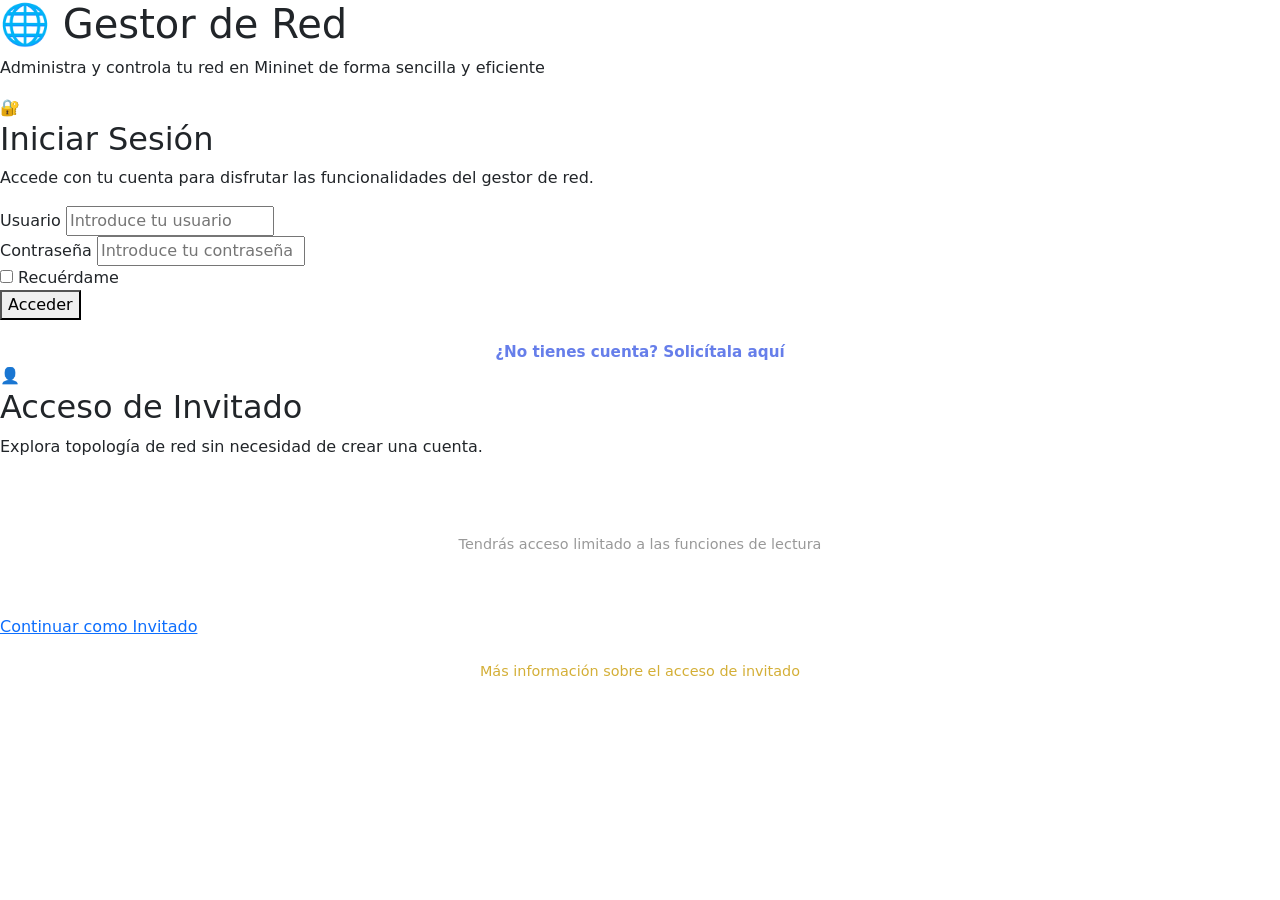
==== src/main/resources/templates/index.html @ c8e49560 "refactor: Remove password visibility toggle and related styles from login form" ====
<!DOCTYPE html>
<html lang="es">
<head>
    <meta charset="UTF-8">
    <meta name="viewport" content="width=device-width, initial-scale=1.0">
    <title>Gestor de Red - Inicio</title>
    <link href="https://cdn.jsdelivr.net/npm/bootstrap@5.3.0/dist/css/bootstrap.min.css" rel="stylesheet">
    <link href="https://cdnjs.cloudflare.com/ajax/libs/font-awesome/6.4.0/css/all.min.css" rel="stylesheet">
    <link rel="stylesheet" href="/css/style.css">
</head>
<body>
    <div class="container-main">
        <!-- Sección de bienvenida -->
        <div class="welcome-section">
            <h1>🌐 Gestor de Red</h1>
            <p>Administra y controla tu red en Mininet de forma sencilla y eficiente</p>
        </div>

        <!-- Opciones de acceso -->
        <div class="options-container">
            <!-- Card de Login -->
            <div class="card-option">
                <div class="card-option-header">
                    <div>🔐</div>
                    <h2>Iniciar Sesión</h2>
                </div>
                <div class="card-option-body">
                    <p>Accede con tu cuenta para disfrutar las funcionalidades del gestor de red.</p>
                    
                    <!-- Mensaje de error si existe -->
                    <div id="login-error" class="alert alert-danger alert-dismissible fade show" style="display: none; margin-bottom: 20px;" role="alert">
                        <i class="fas fa-exclamation-circle"></i>
                        <span id="error-text"></span>
                        <button type="button" class="btn-close" data-bs-dismiss="alert" aria-label="Close"></button>
                    </div>

                    <form action="/login" method="POST" class="login-form-inline">
                        <div class="form-group">
                            <label for="username">Usuario</label>
                            <input type="text" id="username" name="username" placeholder="Introduce tu usuario" required>
                        </div>

                        <div class="form-group">
                            <label for="password">Contraseña</label>
                            <input type="password" id="password" name="password" placeholder="Introduce tu contraseña" required>
                        </div>

                        <div class="remember-me">
                            <input type="checkbox" id="remember" name="remember" value="true">
                            <label for="remember">Recuérdame</label>
                        </div>

                        <button type="submit" class="btn-custom btn-login">Acceder</button>
                    </form>

                    <div style="margin-top: 20px; text-align: center;">
                        <a href="/register" style="color: #667eea; text-decoration: none; font-size: 0.95rem; font-weight: 600;">¿No tienes cuenta? Solicítala aquí</a>
                    </div>
                </div>
            </div>

            <!-- Card de Acceso como Invitado -->
            <div class="card-option">
                <div class="card-option-header">
                    <div>👤</div>
                    <h2>Acceso de Invitado</h2>
                </div>
                <div class="card-option-body">
                    <p>Explora topología de red sin necesidad de crear una cuenta.</p>
                    
                    <div style="height: 140px; display: flex; flex-direction: column; justify-content: center;">
                        <p style="text-align: center; color: #999; font-size: 0.9rem; margin: 0;">
                            Tendrás acceso limitado a las funciones de lectura
                        </p>
                    </div>

                    <a href="/guest" class="btn-guest">Continuar como Invitado</a>

                    <div style="margin-top: 20px; text-align: center;">
                        <a href="/help" style="color: #D4AF37; text-decoration: none; font-size: 0.9rem;">Más información sobre el acceso de invitado</a>
                    </div>
                </div>
            </div>
        </div>

    </div>

    <script src="https://cdn.jsdelivr.net/npm/bootstrap@5.3.0/dist/js/bootstrap.bundle.min.js"></script>
    <script>
        const urlParams = new URLSearchParams(window.location.search);
        const error = urlParams.get('error');

        if (error) {
            const errorDiv = document.getElementById('login-error');
            const errorText = document.getElementById('error-text');

            errorText.textContent = 'Usuario o contraseña incorrectos';
            errorDiv.style.display = 'flex';

            document.querySelector('.card-option').scrollIntoView({ behavior: 'smooth', block: 'center' });
}

        // Add input focus effects
        document.querySelectorAll('.login-form-inline .form-group input').forEach(input => {
            input.addEventListener('focus', function() {
                this.parentElement.style.marginBottom = '25px';
            });
            input.addEventListener('blur', function() {
                this.parentElement.style.marginBottom = '20px';
            });
        });
    </script>
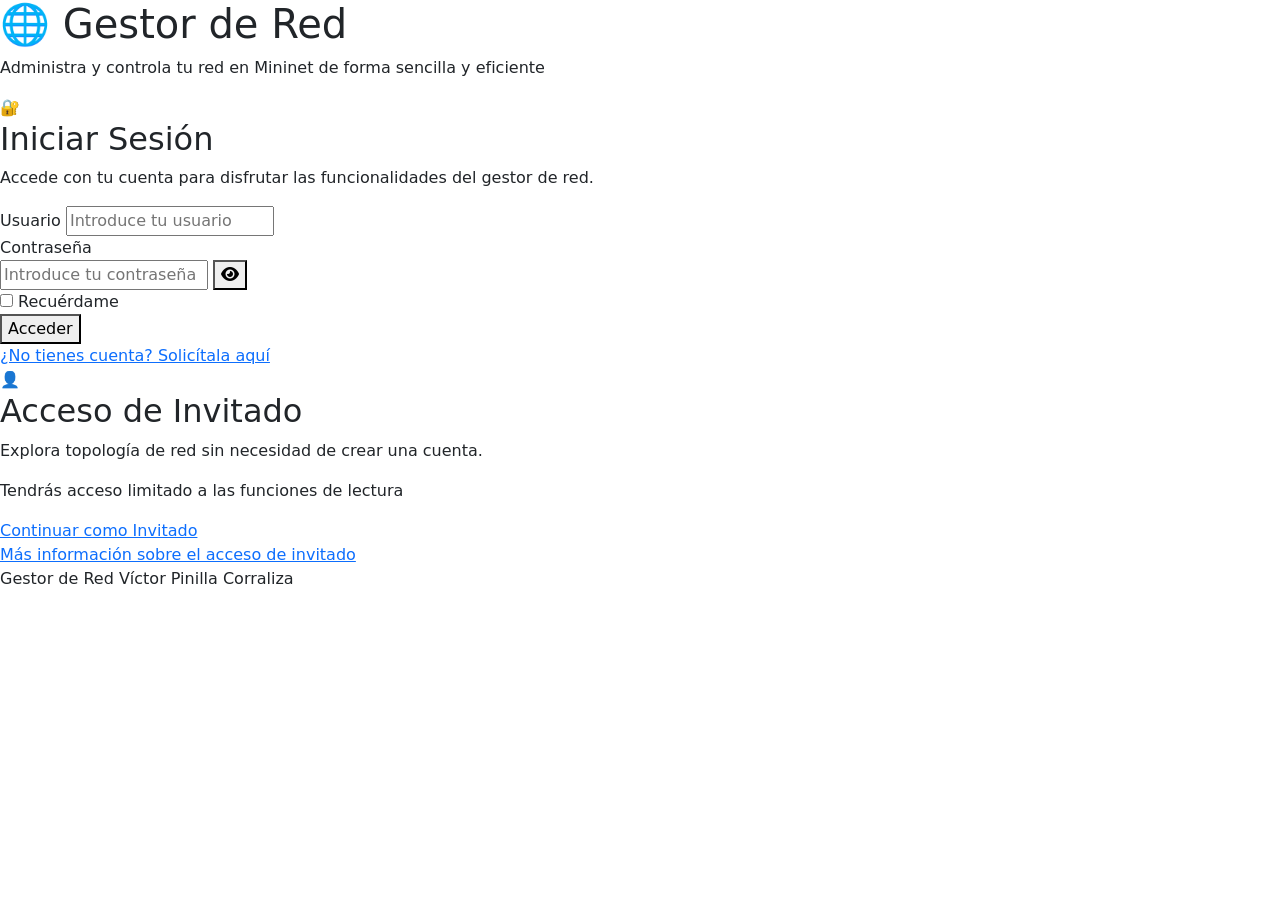
==== commit b5166cd7: "feat: Update login form with password visibility toggle and enhance UI styles" ====
--- a/src/main/resources/templates/index.html
+++ b/src/main/resources/templates/index.html
@@ -6,7 +6,7 @@
     <title>Gestor de Red - Inicio</title>
     <link href="https://cdn.jsdelivr.net/npm/bootstrap@5.3.0/dist/css/bootstrap.min.css" rel="stylesheet">
     <link href="https://cdnjs.cloudflare.com/ajax/libs/font-awesome/6.4.0/css/all.min.css" rel="stylesheet">
-    <link rel="stylesheet" href="/css/style.css">
+    <link rel="stylesheet" href="/css/style.css?v=20260523-error-palette">
 </head>
 <body>
     <div class="container-main">
@@ -42,7 +42,12 @@
 
                         <div class="form-group">
                             <label for="password">Contraseña</label>
-                            <input type="password" id="password" name="password" placeholder="Introduce tu contraseña" required>
+                            <div class="password-field">
+                                <input type="password" id="password" name="password" placeholder="Introduce tu contraseña" required>
+                                <button type="button" class="toggle-password" aria-label="Mostrar contraseña" aria-pressed="false">
+                                    <i class="fas fa-eye" aria-hidden="true"></i>
+                                </button>
+                            </div>
                         </div>
 
                         <div class="remember-me">
@@ -53,8 +58,8 @@
                         <button type="submit" class="btn-custom btn-login">Acceder</button>
                     </form>
 
-                    <div style="margin-top: 20px; text-align: center;">
-                        <a href="/register" style="color: #667eea; text-decoration: none; font-size: 0.95rem; font-weight: 600;">¿No tienes cuenta? Solicítala aquí</a>
+                    <div class="secondary-link">
+                        <a href="/register">¿No tienes cuenta? Solicítala aquí</a>
                     </div>
                 </div>
             </div>
@@ -68,21 +73,25 @@
                 <div class="card-option-body">
                     <p>Explora topología de red sin necesidad de crear una cuenta.</p>
                     
-                    <div style="height: 140px; display: flex; flex-direction: column; justify-content: center;">
-                        <p style="text-align: center; color: #999; font-size: 0.9rem; margin: 0;">
+                    <div class="guest-note">
+                        <p>
                             Tendrás acceso limitado a las funciones de lectura
                         </p>
                     </div>
 
                     <a href="/guest" class="btn-guest">Continuar como Invitado</a>
 
-                    <div style="margin-top: 20px; text-align: center;">
-                        <a href="/help" style="color: #D4AF37; text-decoration: none; font-size: 0.9rem;">Más información sobre el acceso de invitado</a>
+                    <div class="secondary-link">
+                        <a href="/help">Más información sobre el acceso de invitado</a>
                     </div>
                 </div>
             </div>
         </div>
 
+        <footer class="site-footer">
+            <span>Gestor de Red</span>
+            <span>Víctor Pinilla Corraliza</span>
+        </footer>
     </div>
 
     <script src="https://cdn.jsdelivr.net/npm/bootstrap@5.3.0/dist/js/bootstrap.bundle.min.js"></script>
@@ -103,10 +112,26 @@
         // Add input focus effects
         document.querySelectorAll('.login-form-inline .form-group input').forEach(input => {
             input.addEventListener('focus', function() {
-                this.parentElement.style.marginBottom = '25px';
+                this.closest('.form-group').style.marginBottom = '25px';
             });
             input.addEventListener('blur', function() {
-                this.parentElement.style.marginBottom = '20px';
+                this.closest('.form-group').style.marginBottom = '20px';
             });
         });
+
+        const passwordInput = document.getElementById('password');
+        const togglePasswordButton = document.querySelector('.toggle-password');
+
+        if (passwordInput && togglePasswordButton) {
+            togglePasswordButton.addEventListener('click', function() {
+                const isHidden = passwordInput.type === 'password';
+                passwordInput.type = isHidden ? 'text' : 'password';
+                this.setAttribute('aria-label', isHidden ? 'Ocultar contraseña' : 'Mostrar contraseña');
+                this.setAttribute('aria-pressed', String(isHidden));
+
+                const icon = this.querySelector('i');
+                icon.classList.toggle('fa-eye', !isHidden);
+                icon.classList.toggle('fa-eye-slash', isHidden);
+            });
+        }
     </script>
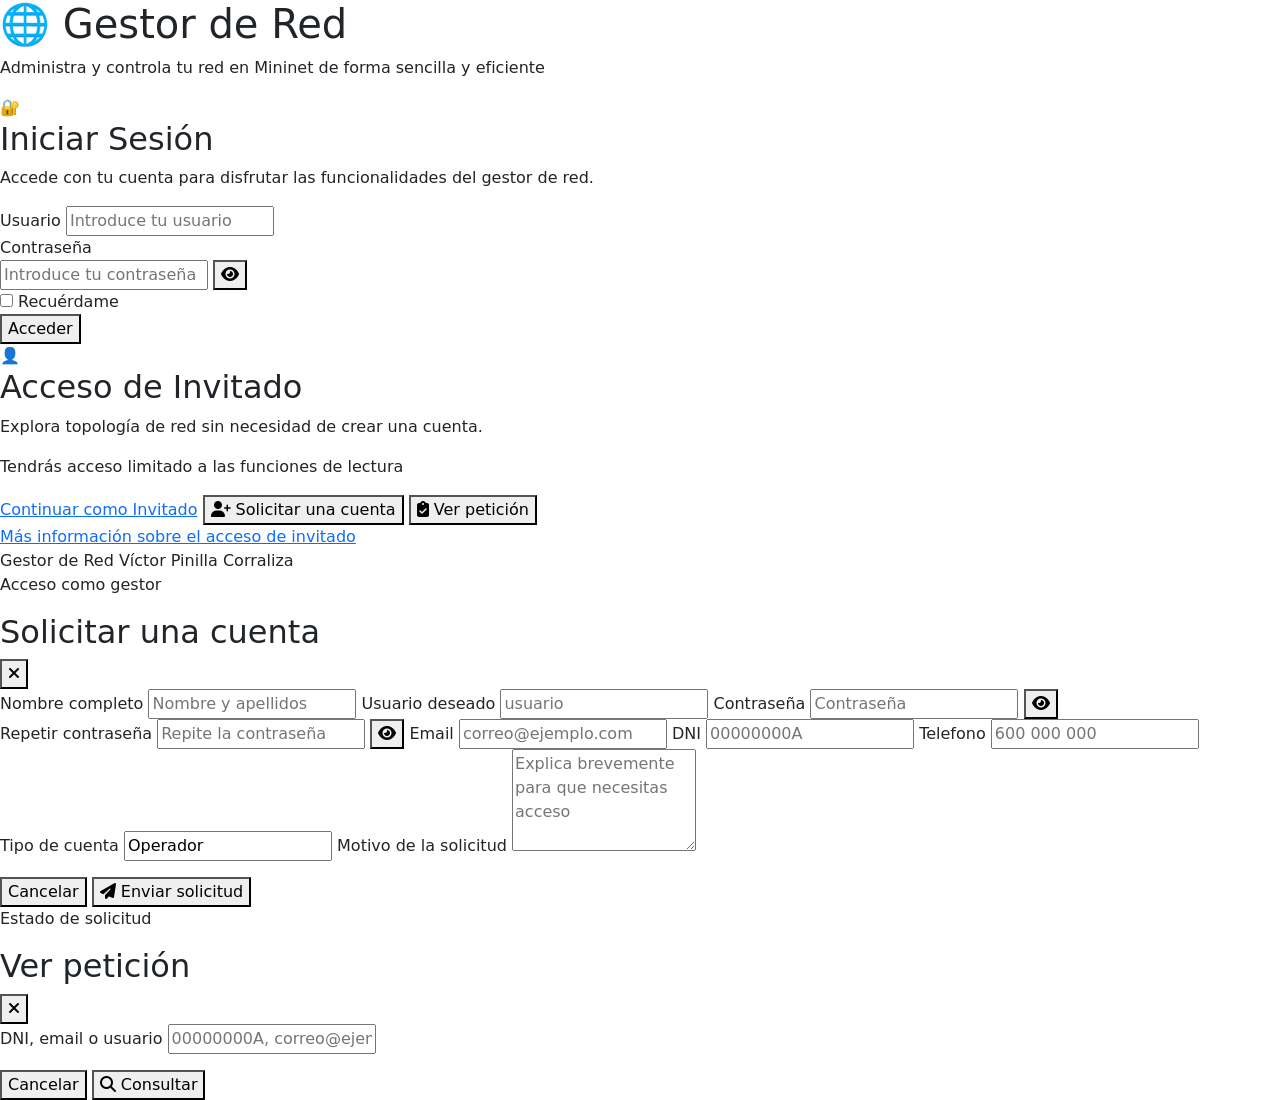
==== commit 7e4f0c2d: "feat: enhance guest dashboard with server connection and topology visualization - Updated CSS styles" ====
--- a/src/main/resources/templates/index.html
+++ b/src/main/resources/templates/index.html
@@ -1,12 +1,12 @@
 <!DOCTYPE html>
-<html lang="es">
+<html lang="es" xmlns:th="http://www.thymeleaf.org">
 <head>
     <meta charset="UTF-8">
     <meta name="viewport" content="width=device-width, initial-scale=1.0">
     <title>Gestor de Red - Inicio</title>
     <link href="https://cdn.jsdelivr.net/npm/bootstrap@5.3.0/dist/css/bootstrap.min.css" rel="stylesheet">
     <link href="https://cdnjs.cloudflare.com/ajax/libs/font-awesome/6.4.0/css/all.min.css" rel="stylesheet">
-    <link rel="stylesheet" href="/css/style.css?v=20260523-error-palette">
+    <link rel="stylesheet" href="/css/index.css?v=20260524-guest-actions">
 </head>
 <body>
     <div class="container-main">
@@ -58,9 +58,6 @@
                         <button type="submit" class="btn-custom btn-login">Acceder</button>
                     </form>
 
-                    <div class="secondary-link">
-                        <a href="/register">¿No tienes cuenta? Solicítala aquí</a>
-                    </div>
                 </div>
             </div>
 
@@ -79,7 +76,17 @@
                         </p>
                     </div>
 
-                    <a href="/guest" class="btn-guest">Continuar como Invitado</a>
+                    <div class="guest-actions">
+                        <a href="/guest" class="btn-guest">Continuar como Invitado</a>
+                        <button type="button" class="btn-guest btn-guest-secondary" data-action="open-account-request">
+                            <i class="fas fa-user-plus"></i>
+                            Solicitar una cuenta
+                        </button>
+                        <button type="button" class="btn-guest btn-guest-secondary" data-action="open-request-status">
+                            <i class="fas fa-clipboard-check"></i>
+                            Ver petición
+                        </button>
+                    </div>
 
                     <div class="secondary-link">
                         <a href="/help">Más información sobre el acceso de invitado</a>
@@ -92,6 +99,129 @@
             <span>Gestor de Red</span>
             <span>Víctor Pinilla Corraliza</span>
         </footer>
+    </div>
+
+    <div class="account-request-modal" id="account-request-modal" aria-hidden="true">
+        <div class="account-request-backdrop" data-action="close-account-request"></div>
+        <section class="account-request-dialog" role="dialog" aria-modal="true" aria-labelledby="account-request-title">
+            <div class="panel-header">
+                <div>
+                    <p>Acceso como gestor</p>
+                    <h2 id="account-request-title">Solicitar una cuenta</h2>
+                </div>
+                <button type="button" class="modal-close-button" data-action="close-account-request" aria-label="Cerrar formulario">
+                    <i class="fas fa-xmark"></i>
+                </button>
+            </div>
+
+            <form class="account-request-form" action="/guest/role-requests" method="post">
+                <input type="hidden" name="returnTo" value="index">
+
+                <label>
+                    Nombre completo
+                    <input type="text" name="fullName" placeholder="Nombre y apellidos" required>
+                </label>
+
+                <label>
+                    Usuario deseado
+                    <input type="text" name="username" placeholder="usuario" required>
+                </label>
+
+                <label>
+                    Contraseña
+                    <span class="account-password-field">
+                        <input type="password" name="password" placeholder="Contraseña" minlength="8" autocomplete="new-password" required>
+                        <button type="button" class="password-toggle" data-action="toggle-request-password" aria-label="Mostrar contraseña">
+                            <i class="fas fa-eye"></i>
+                        </button>
+                    </span>
+                </label>
+
+                <label>
+                    Repetir contraseña
+                    <span class="account-password-field">
+                        <input type="password" name="confirmPassword" placeholder="Repite la contraseña" minlength="8" autocomplete="new-password" required>
+                        <button type="button" class="password-toggle" data-action="toggle-request-password" aria-label="Mostrar contraseña">
+                            <i class="fas fa-eye"></i>
+                        </button>
+                    </span>
+                </label>
+
+                <label>
+                    Email
+                    <input type="email" name="email" placeholder="correo@ejemplo.com" maxlength="120" required>
+                </label>
+
+                <label>
+                    DNI
+                    <input type="text" name="dni" placeholder="00000000A" pattern="[0-9]{8}[A-Za-z]" maxlength="9" title="Introduce un DNI valido, por ejemplo 00000000T" required>
+                </label>
+
+                <label>
+                    Telefono
+                    <input type="tel" name="phone" placeholder="600 000 000" required>
+                </label>
+
+                <label>
+                    Tipo de cuenta
+                    <input type="text" value="Operador" readonly>
+                    <input type="hidden" name="requestedRole" value="OPERATOR">
+                </label>
+
+                <label class="account-request-wide">
+                    Motivo de la solicitud
+                    <textarea name="reason" rows="4" placeholder="Explica brevemente para que necesitas acceso"></textarea>
+                </label>
+
+                <p class="account-request-feedback" id="account-request-feedback" aria-live="polite"
+                   th:text="${requestSuccess ?: requestError}"
+                   th:classappend="${requestError} ? ' is-error' : (${requestSuccess} ? ' is-success' : '')"></p>
+
+                <div class="modal-actions">
+                    <button type="button" class="btn-panel btn-panel-secondary" data-action="close-account-request">Cancelar</button>
+                    <button type="submit" class="btn-panel">
+                        <i class="fas fa-paper-plane"></i>
+                        Enviar solicitud
+                    </button>
+                </div>
+            </form>
+        </section>
+    </div>
+
+    <div class="account-request-modal" id="request-status-modal" aria-hidden="true">
+        <div class="account-request-backdrop" data-action="close-request-status"></div>
+        <section class="account-request-dialog request-status-dialog" role="dialog" aria-modal="true" aria-labelledby="request-status-title">
+            <div class="panel-header">
+                <div>
+                    <p>Estado de solicitud</p>
+                    <h2 id="request-status-title">Ver petición</h2>
+                </div>
+                <button type="button" class="modal-close-button" data-action="close-request-status" aria-label="Cerrar formulario">
+                    <i class="fas fa-xmark"></i>
+                </button>
+            </div>
+
+            <form class="account-request-form" action="/guest/role-requests/status" method="post">
+                <input type="hidden" name="returnTo" value="index">
+
+                <label class="account-request-wide">
+                    DNI, email o usuario
+                    <input type="text" name="identifier" placeholder="00000000A, correo@ejemplo.com o usuario" required>
+                </label>
+
+                <p class="account-request-feedback" id="request-status-feedback" aria-live="polite"
+                   th:text="${statusSuccess != null ? 'Estado: ' + statusSuccess : statusError}"
+                   th:classappend="${statusError} ? ' is-error' : (${statusClass} ?: '')"></p>
+
+                <div class="modal-actions">
+                    <button type="button" class="btn-panel btn-panel-secondary" data-action="close-request-status">Cancelar</button>
+                    <button type="submit" class="btn-panel">
+                        <i class="fas fa-magnifying-glass"></i>
+                        Consultar
+                    </button>
+                </div>
+            </form>
+        </section>
     </div>
 
     <script src="https://cdn.jsdelivr.net/npm/bootstrap@5.3.0/dist/js/bootstrap.bundle.min.js"></script>
@@ -134,4 +264,89 @@
                 icon.classList.toggle('fa-eye-slash', isHidden);
             });
         }
+        const accountRequestModal = document.getElementById('account-request-modal');
+        const requestStatusModal = document.getElementById('request-status-modal');
+        const accountRequestFeedback = document.getElementById('account-request-feedback');
+        const requestStatusFeedback = document.getElementById('request-status-feedback');
+
+        function openAccountRequestModal() {
+            accountRequestModal.classList.add('is-open');
+            accountRequestModal.setAttribute('aria-hidden', 'false');
+            accountRequestModal.querySelector('input').focus();
+        }
+
+        function closeAccountRequestModal() {
+            accountRequestModal.classList.remove('is-open');
+            accountRequestModal.setAttribute('aria-hidden', 'true');
+            accountRequestFeedback.textContent = '';
+            accountRequestFeedback.classList.remove('is-error', 'is-success');
+        }
+
+        function openRequestStatusModal() {
+            requestStatusModal.classList.add('is-open');
+            requestStatusModal.setAttribute('aria-hidden', 'false');
+            requestStatusModal.querySelector('input').focus();
+        }
+
+        function closeRequestStatusModal() {
+            requestStatusModal.classList.remove('is-open');
+            requestStatusModal.setAttribute('aria-hidden', 'true');
+            requestStatusFeedback.textContent = '';
+            requestStatusFeedback.classList.remove('is-error', 'is-success', 'is-pending');
+        }
+
+        document.querySelectorAll('[data-action="open-account-request"]').forEach(trigger => {
+            trigger.addEventListener('click', event => {
+                event.preventDefault();
+                openAccountRequestModal();
+            });
+        });
+
+        document.querySelectorAll('[data-action="open-request-status"]').forEach(trigger => {
+            trigger.addEventListener('click', event => {
+                event.preventDefault();
+                openRequestStatusModal();
+            });
+        });
+
+        document.querySelectorAll('[data-action="close-account-request"]').forEach(trigger => {
+            trigger.addEventListener('click', closeAccountRequestModal);
+        });
+
+        document.querySelectorAll('[data-action="close-request-status"]').forEach(trigger => {
+            trigger.addEventListener('click', closeRequestStatusModal);
+        });
+
+        document.querySelectorAll('[data-action="toggle-request-password"]').forEach(trigger => {
+            trigger.addEventListener('click', () => {
+                const passwordInput = trigger.closest('.account-password-field').querySelector('input');
+                const icon = trigger.querySelector('i');
+                const isHidden = passwordInput.type === 'password';
+
+                passwordInput.type = isHidden ? 'text' : 'password';
+                trigger.setAttribute('aria-label', isHidden ? 'Ocultar contraseña' : 'Mostrar contraseña');
+                icon.classList.toggle('fa-eye', !isHidden);
+                icon.classList.toggle('fa-eye-slash', isHidden);
+            });
+        });
+
+        if (accountRequestFeedback.textContent.trim()) {
+            openAccountRequestModal();
+        }
+
+        if (requestStatusFeedback.textContent.trim()) {
+            openRequestStatusModal();
+        }
+
+        document.addEventListener('keydown', event => {
+            if (event.key === 'Escape' && accountRequestModal.classList.contains('is-open')) {
+                closeAccountRequestModal();
+            }
+
+            if (event.key === 'Escape' && requestStatusModal.classList.contains('is-open')) {
+                closeRequestStatusModal();
+            }
+        });
     </script>
+</body>
+</html>
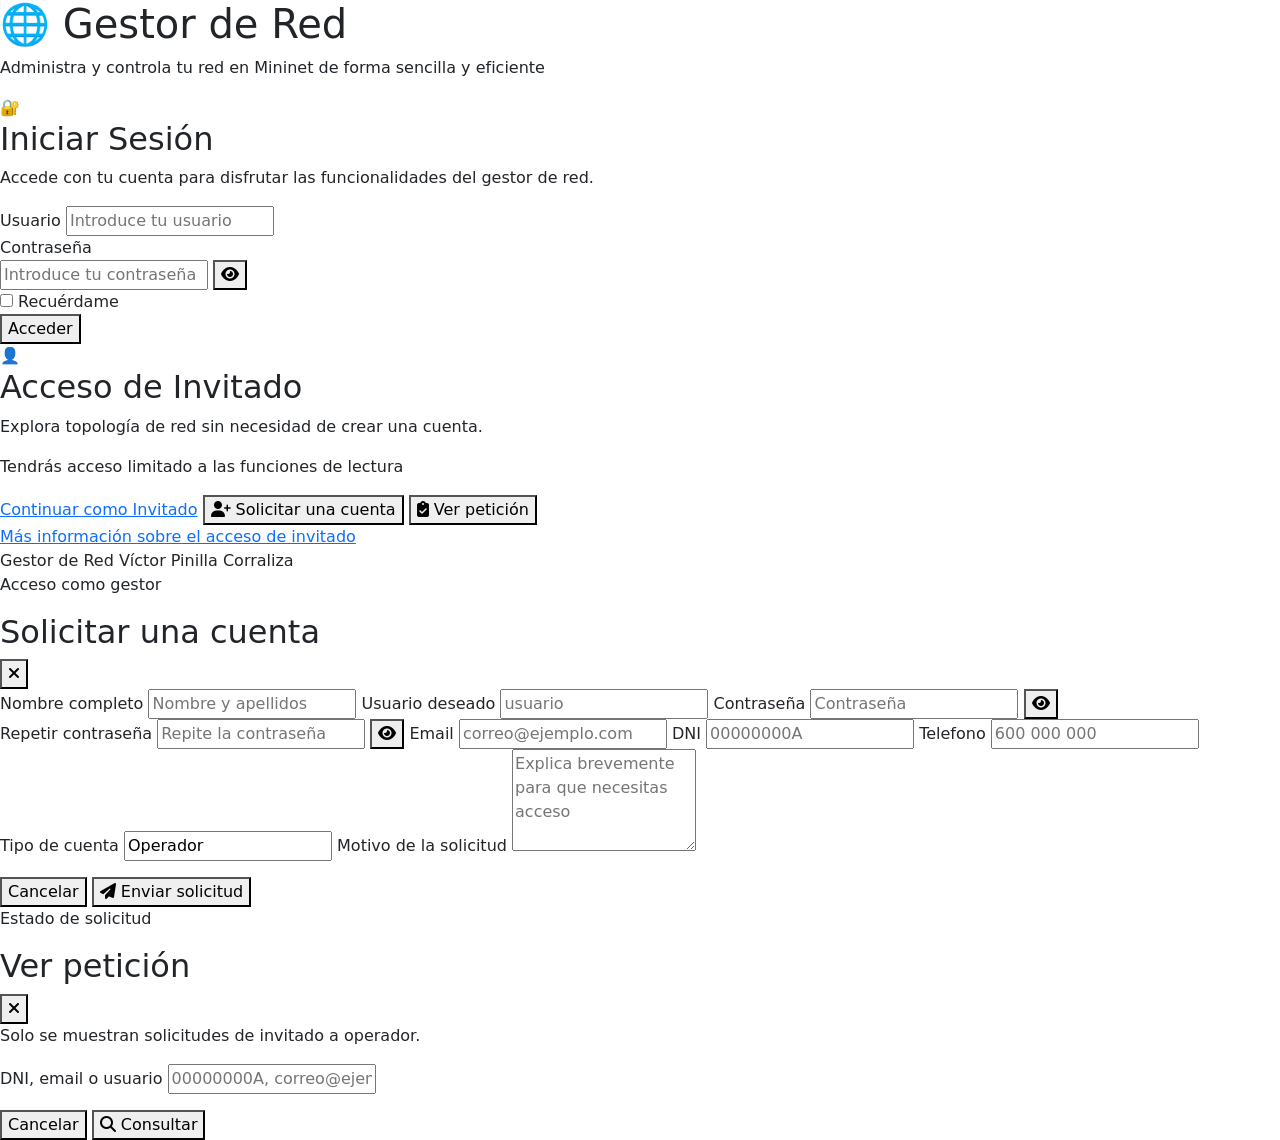
==== commit f04c989b: "Hecho algunos arreglos a la gestión de usuarios" ====
--- a/src/main/resources/templates/index.html
+++ b/src/main/resources/templates/index.html
@@ -4,6 +4,9 @@
     <meta charset="UTF-8">
     <meta name="viewport" content="width=device-width, initial-scale=1.0">
     <title>Gestor de Red - Inicio</title>
+    <link rel="icon" href="/favicon.ico?v=20260526">
+    <link rel="shortcut icon" href="/favicon.ico?v=20260526">
+    <link rel="apple-touch-icon" href="/img/logo.png?v=20260526">
     <link href="https://cdn.jsdelivr.net/npm/bootstrap@5.3.0/dist/css/bootstrap.min.css" rel="stylesheet">
     <link href="https://cdnjs.cloudflare.com/ajax/libs/font-awesome/6.4.0/css/all.min.css" rel="stylesheet">
     <link rel="stylesheet" href="/css/index.css?v=20260524-guest-actions">
@@ -204,13 +207,15 @@
             <form class="account-request-form" action="/guest/role-requests/status" method="post">
                 <input type="hidden" name="returnTo" value="index">
 
+                <p class="account-request-note">Solo se muestran solicitudes de invitado a operador.</p>
+
                 <label class="account-request-wide">
                     DNI, email o usuario
                     <input type="text" name="identifier" placeholder="00000000A, correo@ejemplo.com o usuario" required>
                 </label>
 
                 <p class="account-request-feedback" id="request-status-feedback" aria-live="polite"
-                   th:text="${statusSuccess != null ? 'Estado: ' + statusSuccess : statusError}"
+                   th:text="${statusSuccess ?: statusError}"
                    th:classappend="${statusError} ? ' is-error' : (${statusClass} ?: '')"></p>
 
                 <div class="modal-actions">
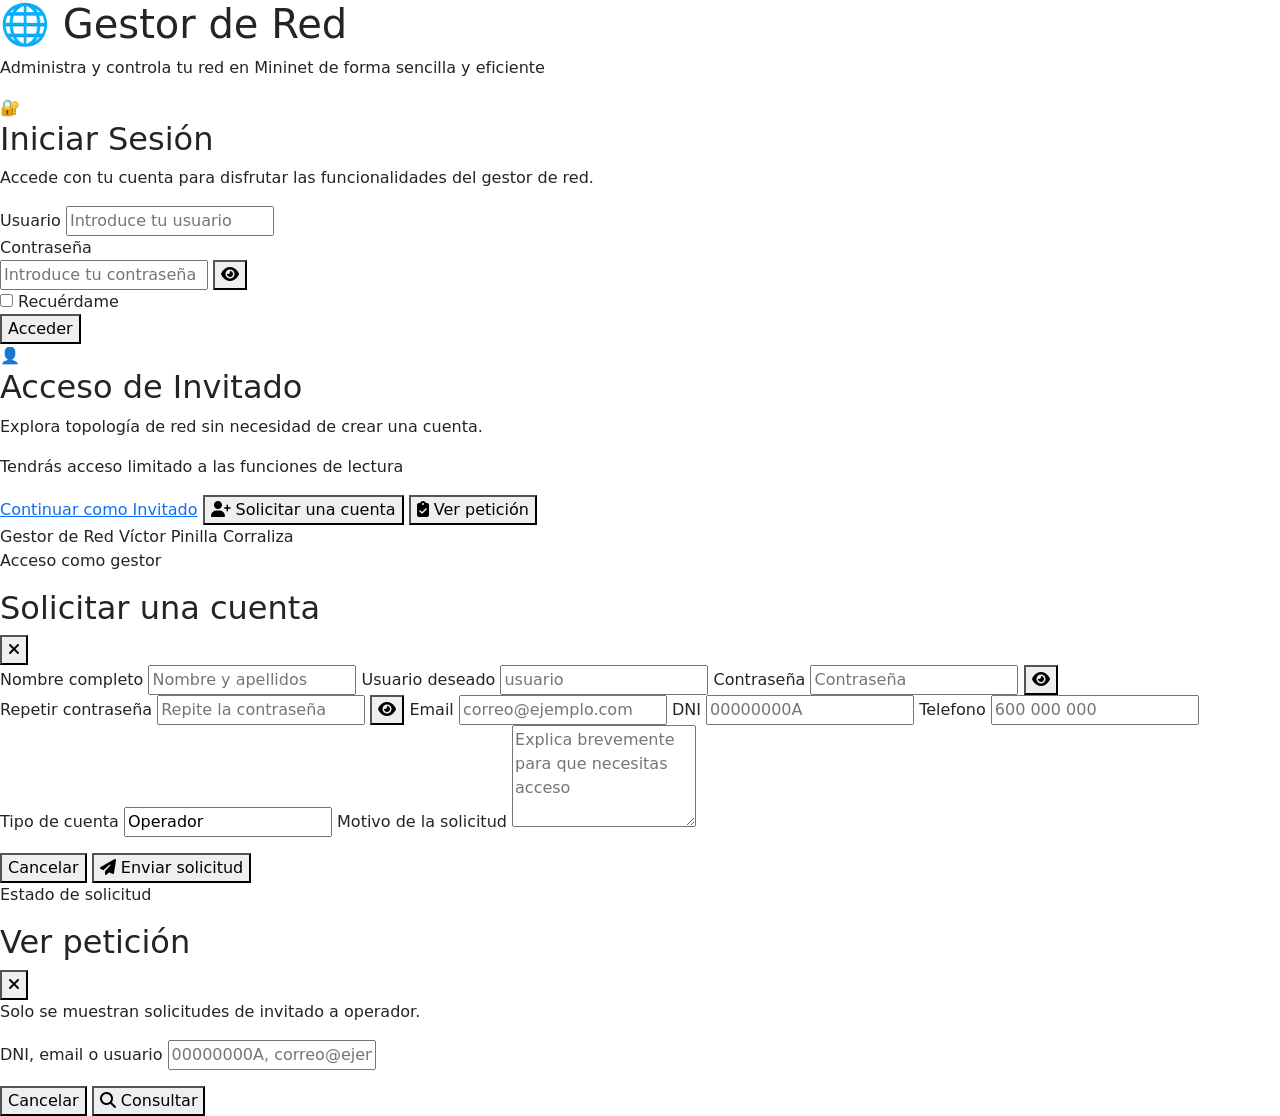
==== commit 1a43c29f: "Refactor inventory management UI: update tab structure and improve form handling" ====
--- a/src/main/resources/templates/index.html
+++ b/src/main/resources/templates/index.html
@@ -91,9 +91,6 @@
                         </button>
                     </div>
 
-                    <div class="secondary-link">
-                        <a href="/help">Más información sobre el acceso de invitado</a>
-                    </div>
                 </div>
             </div>
         </div>
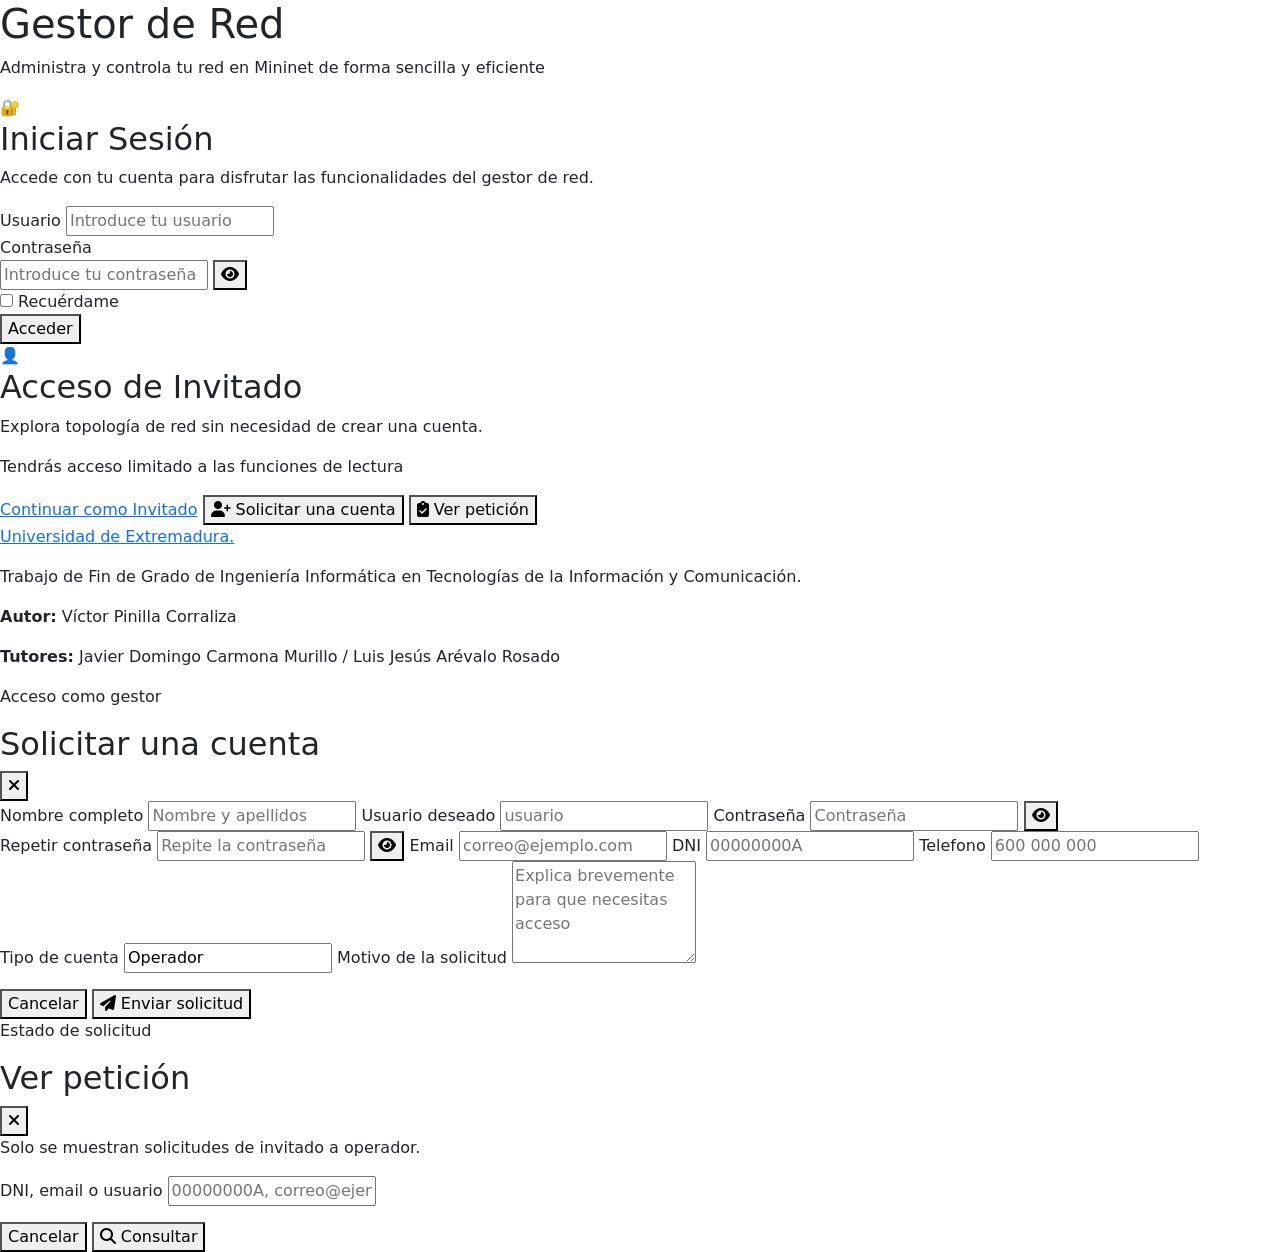
==== commit 95fbd2a2: "Parche de imagen al inicio: - Pie añadido" ====
--- a/src/main/resources/templates/index.html
+++ b/src/main/resources/templates/index.html
@@ -15,7 +15,7 @@
     <div class="container-main">
         <!-- Sección de bienvenida -->
         <div class="welcome-section">
-            <h1>🌐 Gestor de Red</h1>
+            <h1>Gestor de Red</h1>
             <p>Administra y controla tu red en Mininet de forma sencilla y eficiente</p>
         </div>
 
@@ -96,8 +96,10 @@
         </div>
 
         <footer class="site-footer">
-            <span>Gestor de Red</span>
-            <span>Víctor Pinilla Corraliza</span>
+            <p><a href="https://www.unex.es/" target="_blank" rel="noopener noreferrer">Universidad de Extremadura.</a></p>
+            <p>Trabajo de Fin de Grado de Ingenier&iacute;a Inform&aacute;tica en Tecnolog&iacute;as de la Informaci&oacute;n y Comunicaci&oacute;n.</p>
+            <p><strong>Autor:</strong> V&iacute;ctor Pinilla Corraliza</p>
+            <p><strong>Tutores:</strong> Javier Domingo Carmona Murillo / Luis Jes&uacute;s Ar&eacute;valo Rosado</p>
         </footer>
     </div>
 
